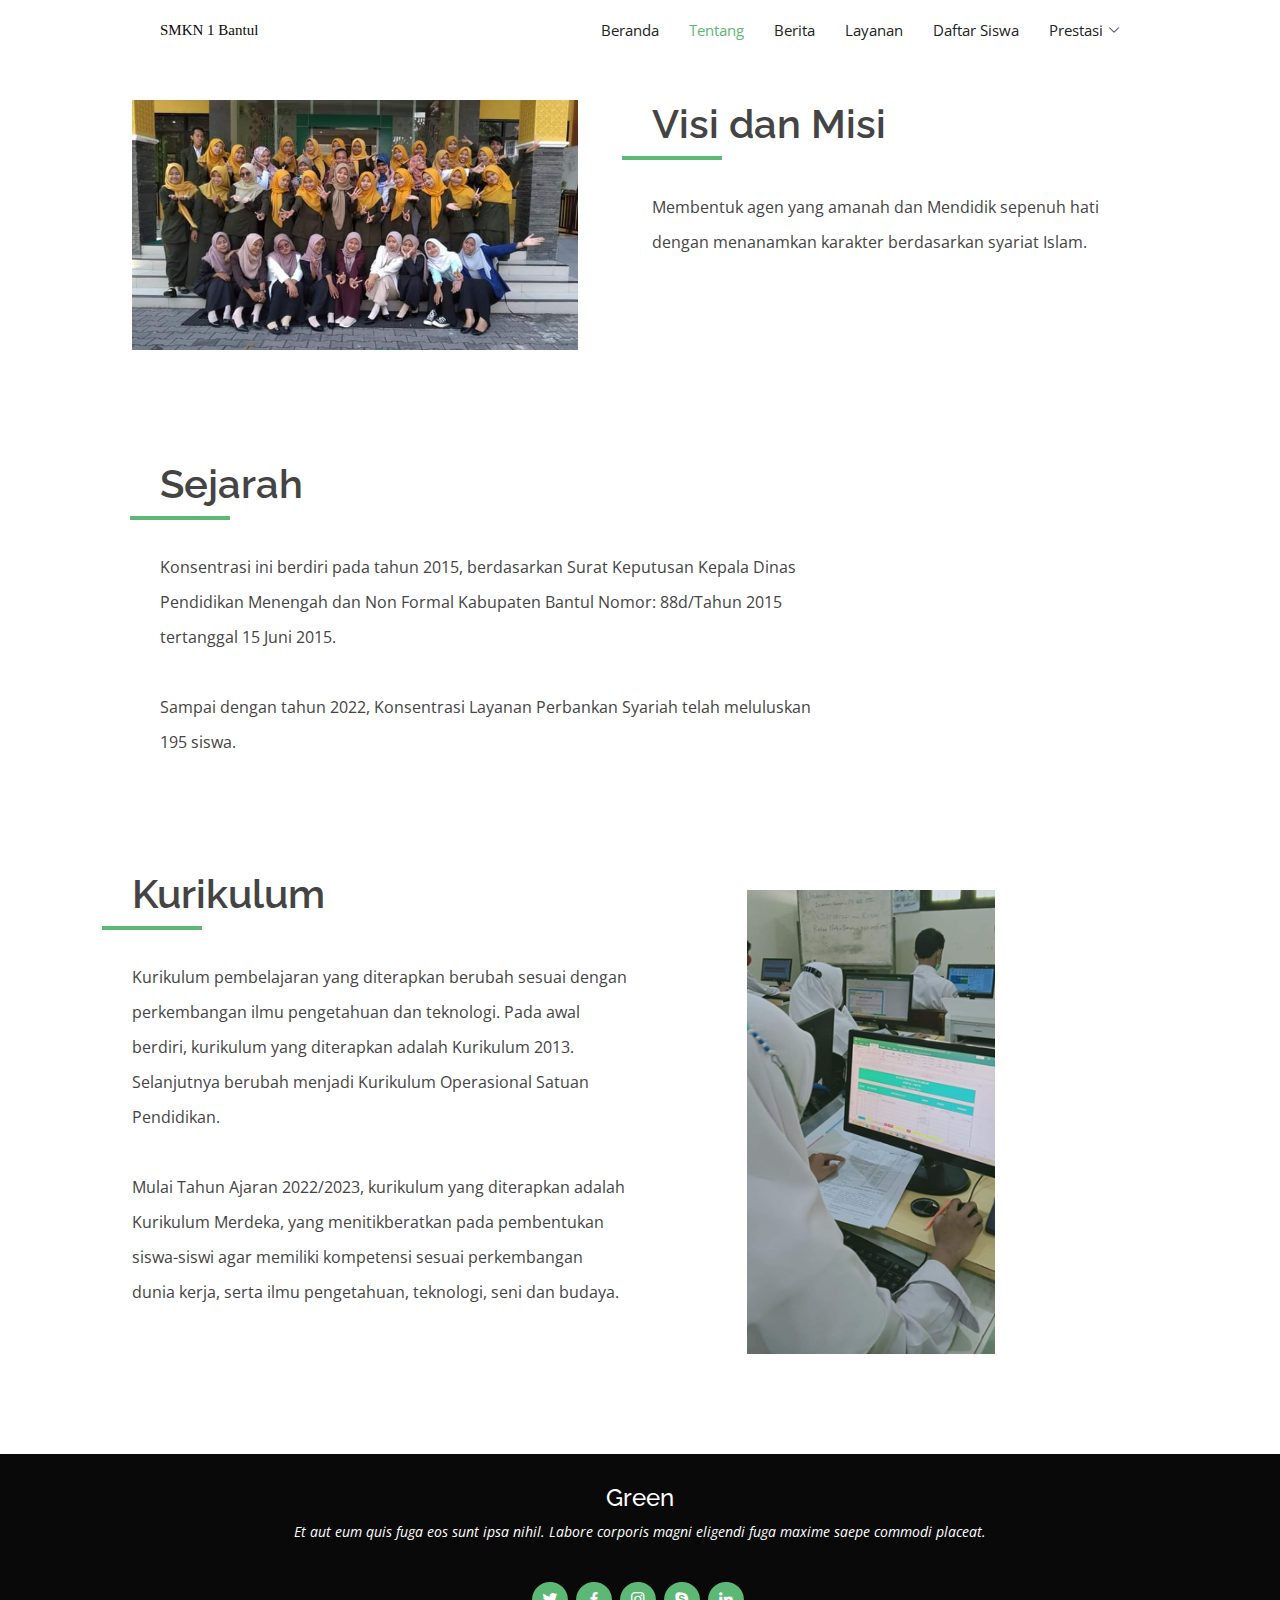
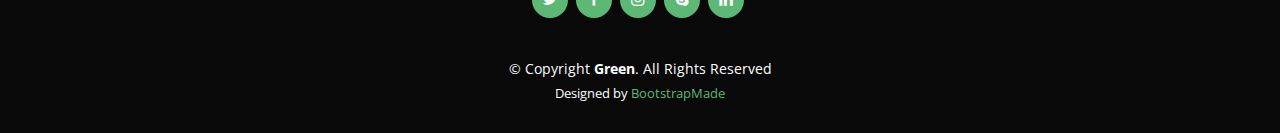
==== tentang-selengkapnya.html @ 375b1239 "tambah" ====
<!DOCTYPE html>
<html lang="en">

<head>
  <meta charset="utf-8">
  <meta content="width=device-width, initial-scale=1.0" name="viewport">

  <title>Tentang PS - Skansaba</title>
  <meta content="" name="description">
  <meta content="" name="keywords">

  <!-- Favicons -->
  <link href="assets/img/logo/logo.png" rel="shortcut icon" type="image/x-icon" sizes="32x32">

  <!-- Google Fonts -->
  <link href="https://fonts.googleapis.com/css?family=Open+Sans:300,300i,400,400i,600,600i,700,700i|Raleway:300,300i,400,400i,500,500i,600,600i,700,700i|Poppins:300,300i,400,400i,500,500i,600,600i,700,700i" rel="stylesheet">

  <!-- Vendor CSS Files -->
  <link href="assets/vendor/animate.css/animate.min.css" rel="stylesheet">
  <link href="assets/vendor/bootstrap/css/bootstrap.min.css" rel="stylesheet">
  <link href="assets/vendor/bootstrap-icons/bootstrap-icons.css" rel="stylesheet">
  <link href="assets/vendor/boxicons/css/boxicons.min.css" rel="stylesheet">
  <link href="assets/vendor/glightbox/css/glightbox.min.css" rel="stylesheet">
  <link href="assets/vendor/swiper/swiper-bundle.min.css" rel="stylesheet">

  <!-- Template Main CSS File -->
  <link href="assets/css/style.css" rel="stylesheet">

  <!-- =======================================================
  * Template Name: Green - v4.8.0
  * Template URL: https://bootstrapmade.com/green-free-one-page-bootstrap-template/
  * Author: BootstrapMade.com
  * License: https://bootstrapmade.com/license/
  ======================================================== -->
</head>

<body>

  <!-- ======= header ======= -->
  <header id="header" class="d-flex align-items-center">
    <div class="container d-flex align-items-center">
      <a href="index.html" class="logo me-auto"><img src="assets/img/logo-smk.png" alt="" class="">SMKN 1 Bantul</a>
    <!-- navbar -->
      <nav id="navbar" class="navbar">
        <ul>
          <li><a class="nav-link scrollto" href="index.html">Beranda</a></li>
          <li><a class="nav-link scrollto active" href="#tentang">Tentang</a></li>
          <li><a class="nav-link scrollto" href="#services">Berita</a></li>
          <li><a class="nav-link scrollto" href="#portfolio">Layanan</a></li>
          <li><a href="#">Daftar Siswa</a></li>
          <li class="dropdown"><a href="#"><span>Prestasi</span> <i class="bi bi-chevron-down"></i></a>
            <ul>
              <li><a href="#">Akademis</a></li>
              <li><a href="#">Non Akademis</a></li>              
            </ul>
          </li>
        </ul>
        <i class="bi bi-list mobile-nav-toggle"></i>
      </nav>
    <!-- navbar -->
        
    </div>
  </header>
  <!-- end header -->

  <!-- Tentang Selengkapnya-btn -->
  <section id="visimisi" class="section-page visi-misi">
    <div class="container">
      <div class="row">
        <div class="col-md-6 order-1">
          <img class="visimisi-img" src="assets/img/content/visi-misi.png">
        </div>
        <div class="col-md-6 order-2">
          <div class="section-box">
            <div class="section-title">
              <h3>Visi dan Misi</h3>
            </div>
            <div class="section-subtitle">
              Membentuk agen yang amanah dan Mendidik sepenuh hati dengan menanamkan  karakter berdasarkan syariat Islam.
            </div>
          </div>
        </div>
      </div>    
    </div>
  </section>
        <!-- sejarah -->
  <section id="sejarah" class="section-page sejarah-ps">
    <div class="container">
      <div class="section-box">
        <div class="section-title">
          <h3>Sejarah</h3>
        </div>
        <div class="section-subtitle">
          Konsentrasi ini berdiri pada tahun 2015, berdasarkan Surat Keputusan Kepala Dinas Pendidikan Menengah dan Non Formal Kabupaten Bantul Nomor: 88d/Tahun 2015 tertanggal 15 Juni 2015.
          <br><br>Sampai dengan tahun 2022, Konsentrasi Layanan Perbankan Syariah telah meluluskan 195 siswa.         
        </div>
      </div>
    </div>
  </section>
        <!-- end sejarah -->

        <!-- kurikulum -->
  <section id="kurikulum" class="section-page kurikulum-ps">
    <div class="container">
      <div class="row">
        <div class="col-md-6 order-2">
          <img class="kurikulum-img" src="assets/img/content/kurikulum.png">
        </div>
        <div class="col-md-6 order-1">
          <div class="section-box">
            <div class="section-title">
              <h3>Kurikulum</h3>
            </div>
            <div class="section-subtitle">
              Kurikulum pembelajaran yang diterapkan berubah sesuai dengan perkembangan ilmu pengetahuan dan teknologi. Pada awal berdiri, kurikulum yang diterapkan adalah Kurikulum 2013. Selanjutnya berubah menjadi Kurikulum Operasional Satuan Pendidikan.<br><br>Mulai Tahun Ajaran 2022/2023, kurikulum yang diterapkan adalah Kurikulum Merdeka, yang menitikberatkan pada pembentukan siswa-siswi agar memiliki kompetensi sesuai perkembangan dunia kerja, serta ilmu pengetahuan, teknologi, seni dan budaya.
            </div>
          </div>
        </div>
      </div>  
  </section>
  
  <!-- ======= Footer ======= -->
  <footer id="footer">
    <div class="container">
      <h4>Green</h4>
      <p>Et aut eum quis fuga eos sunt ipsa nihil. Labore corporis magni eligendi fuga maxime saepe commodi placeat.</p>
      <div class="social-links">
        <a href="#" class="twitter"><i class="bx bxl-twitter"></i></a>
        <a href="#" class="facebook"><i class="bx bxl-facebook"></i></a>
        <a href="#" class="instagram"><i class="bx bxl-instagram"></i></a>
        <a href="#" class="google-plus"><i class="bx bxl-skype"></i></a>
        <a href="#" class="linkedin"><i class="bx bxl-linkedin"></i></a>
      </div>
      <div class="copyright">
        &copy; Copyright <strong><span>Green</span></strong>. All Rights Reserved
      </div>
      <div class="credits">
        <!-- All the links in the footer should remain intact. -->
        <!-- You can delete the links only if you purchased the pro version. -->
        <!-- Licensing information: https://bootstrapmade.com/license/ -->
        <!-- Purchase the pro version with working PHP/AJAX contact form: https://bootstrapmade.com/green-free-one-page-bootstrap-template/ -->
        Designed by <a href="https://bootstrapmade.com/">BootstrapMade</a>
      </div>
    </div>
  </footer><!-- End Footer -->

  <a href="#" class="back-to-top d-flex align-items-center justify-content-center"><i class="bi bi-arrow-up-short"></i></a>

  <!-- Vendor JS Files -->
  <script src="assets/vendor/bootstrap/js/bootstrap.bundle.min.js"></script>
  <script src="assets/vendor/glightbox/js/glightbox.min.js"></script>
  <script src="assets/vendor/isotope-layout/isotope.pkgd.min.js"></script>
  <script src="assets/vendor/swiper/swiper-bundle.min.js"></script>
  <script src="assets/vendor/php-email-form/validate.js"></script>

  <!-- Template Main JS File -->
  <script src="assets/js/main.js"></script>

</body>

</html>
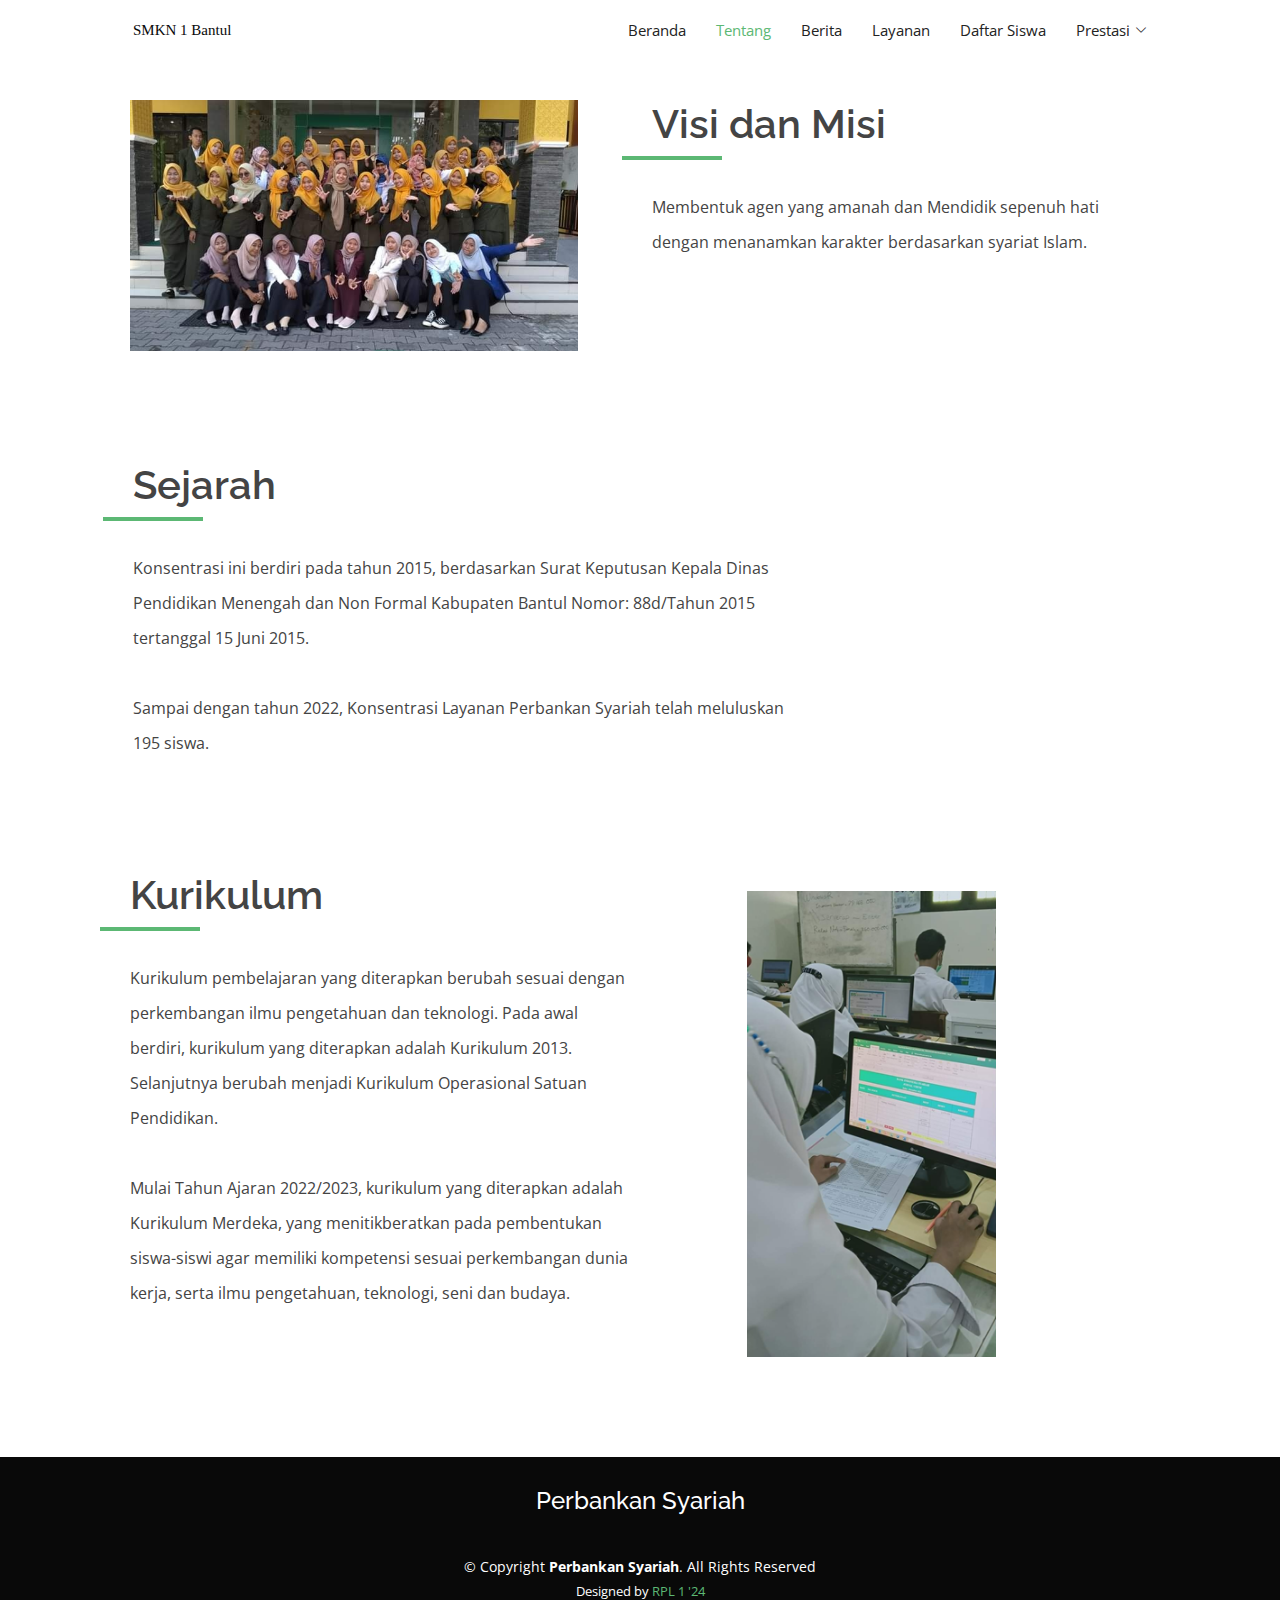
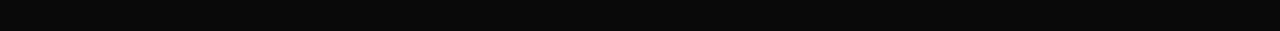
==== commit 837c3130: "revisi" ====
--- a/tentang-selengkapnya.html
+++ b/tentang-selengkapnya.html
@@ -44,14 +44,14 @@
       <nav id="navbar" class="navbar">
         <ul>
           <li><a class="nav-link scrollto" href="index.html">Beranda</a></li>
-          <li><a class="nav-link scrollto active" href="#tentang">Tentang</a></li>
-          <li><a class="nav-link scrollto" href="#services">Berita</a></li>
-          <li><a class="nav-link scrollto" href="#portfolio">Layanan</a></li>
-          <li><a href="#">Daftar Siswa</a></li>
-          <li class="dropdown"><a href="#"><span>Prestasi</span> <i class="bi bi-chevron-down"></i></a>
+          <li><a class="nav-link scrollto active" href="index.html">Tentang</a></li>
+          <li><a class="nav-link scrollto" href="index.html">Berita</a></li>
+          <li><a class="nav-link scrollto" href="index.html">Layanan</a></li>
+          <li><a href="daftar-siswa.html">Daftar Siswa</a></li>
+          <li class="dropdown"><a href=""><span>Prestasi</span> <i class="bi bi-chevron-down"></i></a>
             <ul>
-              <li><a href="#">Akademis</a></li>
-              <li><a href="#">Non Akademis</a></li>              
+              <li><a href="prestasi-akademis.html">Akademis</a></li>
+              <li><a href="prestasi-nonakademis.html">Nonakademis</a></li>              
             </ul>
           </li>
         </ul>
@@ -122,24 +122,17 @@
   <!-- ======= Footer ======= -->
   <footer id="footer">
     <div class="container">
-      <h4>Green</h4>
-      <p>Et aut eum quis fuga eos sunt ipsa nihil. Labore corporis magni eligendi fuga maxime saepe commodi placeat.</p>
-      <div class="social-links">
-        <a href="#" class="twitter"><i class="bx bxl-twitter"></i></a>
-        <a href="#" class="facebook"><i class="bx bxl-facebook"></i></a>
-        <a href="#" class="instagram"><i class="bx bxl-instagram"></i></a>
-        <a href="#" class="google-plus"><i class="bx bxl-skype"></i></a>
-        <a href="#" class="linkedin"><i class="bx bxl-linkedin"></i></a>
-      </div>
+      <h4>Perbankan Syariah</h4>
+      <p></p>
       <div class="copyright">
-        &copy; Copyright <strong><span>Green</span></strong>. All Rights Reserved
+        &copy; Copyright <strong><span>Perbankan Syariah</span></strong>. All Rights Reserved
       </div>
       <div class="credits">
         <!-- All the links in the footer should remain intact. -->
         <!-- You can delete the links only if you purchased the pro version. -->
         <!-- Licensing information: https://bootstrapmade.com/license/ -->
         <!-- Purchase the pro version with working PHP/AJAX contact form: https://bootstrapmade.com/green-free-one-page-bootstrap-template/ -->
-        Designed by <a href="https://bootstrapmade.com/">BootstrapMade</a>
+        Designed by <a href="">RPL 1 '24</a>
       </div>
     </div>
   </footer><!-- End Footer -->
--- a/assets/css/style.css
+++ b/assets/css/style.css
@@ -36,15 +36,12 @@
 # screen
 --------------------------------------------------------------*/
 
-@media screen (max-width: 576){
-  
-}
 
 /* container */
 
 @media (min-width: 1024px) {
   .container {
-    width: 970px; } 
+    width: 1024px; } 
   }
 
   .container {
@@ -60,8 +57,8 @@
 ---------------------------*/
 
 .row {
-  margin-left: -40px;
-  margin-right: -40px;
+  margin-left: -15px;
+  margin-right: -15px;
 }
 
 /* ------------------
@@ -563,7 +560,6 @@
 
 .tentang-img {
   margin-top: 5px;
-  margin-left: 100px;
   width: 78%;
 }
 
@@ -585,39 +581,6 @@
   float: right;
   margin-right: 70px;
   margin-top: auto;
-}
-
-.nama-kepalaps {
-  margin-left: 59vh;
-  font-weight: 500;
-}
-/*--------------------------------------------------------------
-# Our Clients
---------------------------------------------------------------*/
-.clients .swiper-slide img {
-  opacity: 0.5;
-  transition: 0.3s;
-}
-
-.clients .swiper-slide img:hover {
-  opacity: 1;
-}
-
-.clients .swiper-pagination {
-  margin-top: 20px;
-  position: relative;
-}
-
-.clients .swiper-pagination .swiper-pagination-bullet {
-  width: 12px;
-  height: 12px;
-  background-color: #fff;
-  opacity: 1;
-  border: 1px solid #5cb874;
-}
-
-.clients .swiper-pagination .swiper-pagination-bullet-active {
-  background-color: #5cb874;
 }
 
 /*--------------------------------------------------------------
@@ -680,126 +643,10 @@
 }
 
 /*--------------------------------------------------------------
-# Portfolio
---------------------------------------------------------------*/
-.portfolio .portfolio-item {
-  margin-bottom: 30px;
-}
-
-.portfolio #portfolio-flters {
-  padding: 0;
-  margin: 0 auto 20px auto;
-  list-style: none;
-  text-align: center;
-}
-
-.portfolio #portfolio-flters li {
-  cursor: pointer;
-  display: inline-block;
-  padding: 8px 15px 10px 15px;
-  font-size: 14px;
-  font-weight: 600;
-  line-height: 1;
-  text-transform: uppercase;
-  color: #444444;
-  margin-bottom: 5px;
-  transition: all 0.3s ease-in-out;
-  border-radius: 3px;
-}
-
-.portfolio #portfolio-flters li:hover,
-.portfolio #portfolio-flters li.filter-active {
-  color: #fff;
-  background: #5cb874;
-}
-
-.portfolio #portfolio-flters li:last-child {
-  margin-right: 0;
-}
-
-.portfolio .portfolio-wrap {
-  transition: 0.3s;
-  position: relative;
-  overflow: hidden;
-  z-index: 1;
-  background: rgba(34, 34, 34, 0.6);
-}
-
-.portfolio .portfolio-wrap::before {
-  content: "";
-  background: rgba(34, 34, 34, 0.6);
-  position: absolute;
-  left: 0;
-  right: 0;
-  top: 0;
-  bottom: 0;
-  transition: all ease-in-out 0.3s;
-  z-index: 2;
-  opacity: 0;
-}
-
-.portfolio .portfolio-wrap img {
-  transition: all ease-in-out 0.3s;
-}
-
-.portfolio .portfolio-wrap .portfolio-info {
-  opacity: 0;
-  position: absolute;
-  top: 0;
-  left: 0;
-  right: 0;
-  bottom: 0;
-  z-index: 3;
-  transition: all ease-in-out 0.3s;
-  display: flex;
-  flex-direction: column;
-  justify-content: flex-end;
-  align-items: flex-start;
-  padding: 20px;
-}
-
-.portfolio .portfolio-wrap .portfolio-info h4 {
-  font-size: 20px;
-  color: #fff;
-  font-weight: 600;
-}
-
-.portfolio .portfolio-wrap .portfolio-info p {
-  color: rgba(255, 255, 255, 0.7);
-  font-size: 14px;
-  text-transform: uppercase;
-  padding: 0;
-  margin: 0;
-  font-style: italic;
-}
-
-.portfolio .portfolio-wrap .portfolio-links {
-  text-align: center;
-  z-index: 4;
-}
-
-.portfolio .portfolio-wrap .portfolio-links a {
-  color: #fff;
-  margin: 0 5px 0 0;
-  font-size: 28px;
-  display: inline-block;
-  transition: 0.3s;
-}
-
-.portfolio .portfolio-wrap .portfolio-links a:hover {
-  color: #6ec083;
-}
-
-.portfolio .portfolio-wrap:hover::before {
-  opacity: 1;
-}
-
-.portfolio .portfolio-wrap:hover img {
-  transform: scale(1.2);
-}
-
-.portfolio .portfolio-wrap:hover .portfolio-info {
-  opacity: 1;
+# Layanan
+--------------------------------------------------------------*/
+.list-layanan {
+  margin-top: 20px;
 }
 
 /*--------------------------------------------------------------
@@ -869,188 +716,6 @@
   font-style: italic;
   color: #aaaaaa;
 }
-
-/*--------------------------------------------------------------
-# Contact
---------------------------------------------------------------*/
-.contact .info {
-  border-top: 3px solid #5cb874;
-  border-bottom: 3px solid #5cb874;
-  padding: 30px;
-  background: #fff;
-  width: 100%;
-  box-shadow: 0 0 24px 0 rgba(0, 0, 0, 0.12);
-}
-
-.contact .info i {
-  font-size: 20px;
-  color: #5cb874;
-  float: left;
-  width: 44px;
-  height: 44px;
-  background: #eaf6ed;
-  display: flex;
-  justify-content: center;
-  align-items: center;
-  border-radius: 50px;
-  transition: all 0.3s ease-in-out;
-}
-
-.contact .info h4 {
-  padding: 0 0 0 60px;
-  font-size: 20px;
-  font-weight: 600;
-  margin-bottom: 5px;
-  color: #222222;
-}
-
-.contact .info p {
-  padding: 0 0 10px 60px;
-  margin-bottom: 20px;
-  font-size: 14px;
-  color: #555555;
-}
-
-.contact .info .social-links {
-  padding-left: 60px;
-}
-
-.contact .info .social-links a {
-  font-size: 18px;
-  display: inline-block;
-  background: #333;
-  color: #fff;
-  line-height: 1;
-  padding: 8px 0;
-  border-radius: 50%;
-  text-align: center;
-  width: 36px;
-  height: 36px;
-  transition: 0.3s;
-  margin-right: 10px;
-}
-
-.contact .info .social-links a:hover {
-  background: #5cb874;
-  color: #fff;
-}
-
-.contact .info .email:hover i,
-.contact .info .address:hover i,
-.contact .info .phone:hover i {
-  background: #5cb874;
-  color: #fff;
-}
-
-.contact .php-email-form {
-  width: 100%;
-  border-top: 3px solid #5cb874;
-  border-bottom: 3px solid #5cb874;
-  padding: 30px;
-  background: #fff;
-  box-shadow: 0 0 24px 0 rgba(0, 0, 0, 0.12);
-}
-
-.contact .php-email-form .form-group {
-  padding-bottom: 8px;
-}
-
-.contact .php-email-form .error-message {
-  display: none;
-  color: #fff;
-  background: #ed3c0d;
-  text-align: left;
-  padding: 15px;
-  font-weight: 600;
-}
-
-.contact .php-email-form .error-message br+br {
-  margin-top: 25px;
-}
-
-.contact .php-email-form .sent-message {
-  display: none;
-  color: #fff;
-  background: #18d26e;
-  text-align: center;
-  padding: 15px;
-  font-weight: 600;
-}
-
-.contact .php-email-form .loading {
-  display: none;
-  background: #fff;
-  text-align: center;
-  padding: 15px;
-}
-
-.contact .php-email-form .loading:before {
-  content: "";
-  display: inline-block;
-  border-radius: 50%;
-  width: 24px;
-  height: 24px;
-  margin: 0 10px -6px 0;
-  border: 3px solid #18d26e;
-  border-top-color: #eee;
-  -webkit-animation: animate-loading 1s linear infinite;
-  animation: animate-loading 1s linear infinite;
-}
-
-.contact .php-email-form input,
-.contact .php-email-form textarea {
-  border-radius: 0;
-  box-shadow: none;
-  font-size: 14px;
-  border-radius: 4px;
-}
-
-.contact .php-email-form input:focus,
-.contact .php-email-form textarea:focus {
-  border-color: #5cb874;
-}
-
-.contact .php-email-form input {
-  height: 44px;
-}
-
-.contact .php-email-form textarea {
-  padding: 10px 12px;
-}
-
-.contact .php-email-form button[type=submit] {
-  background: #5cb874;
-  border: 0;
-  padding: 10px 24px;
-  color: #fff;
-  transition: 0.4s;
-  border-radius: 4px;
-}
-
-.contact .php-email-form button[type=submit]:hover {
-  background: #6ec083;
-}
-
-@-webkit-keyframes animate-loading {
-  0% {
-    transform: rotate(0deg);
-  }
-
-  100% {
-    transform: rotate(360deg);
-  }
-}
-
-@keyframes animate-loading {
-  0% {
-    transform: rotate(0deg);
-  }
-
-  100% {
-    transform: rotate(360deg);
-  }
-}
-
 
 /*--------------------------------------------------------------
 # Footer
